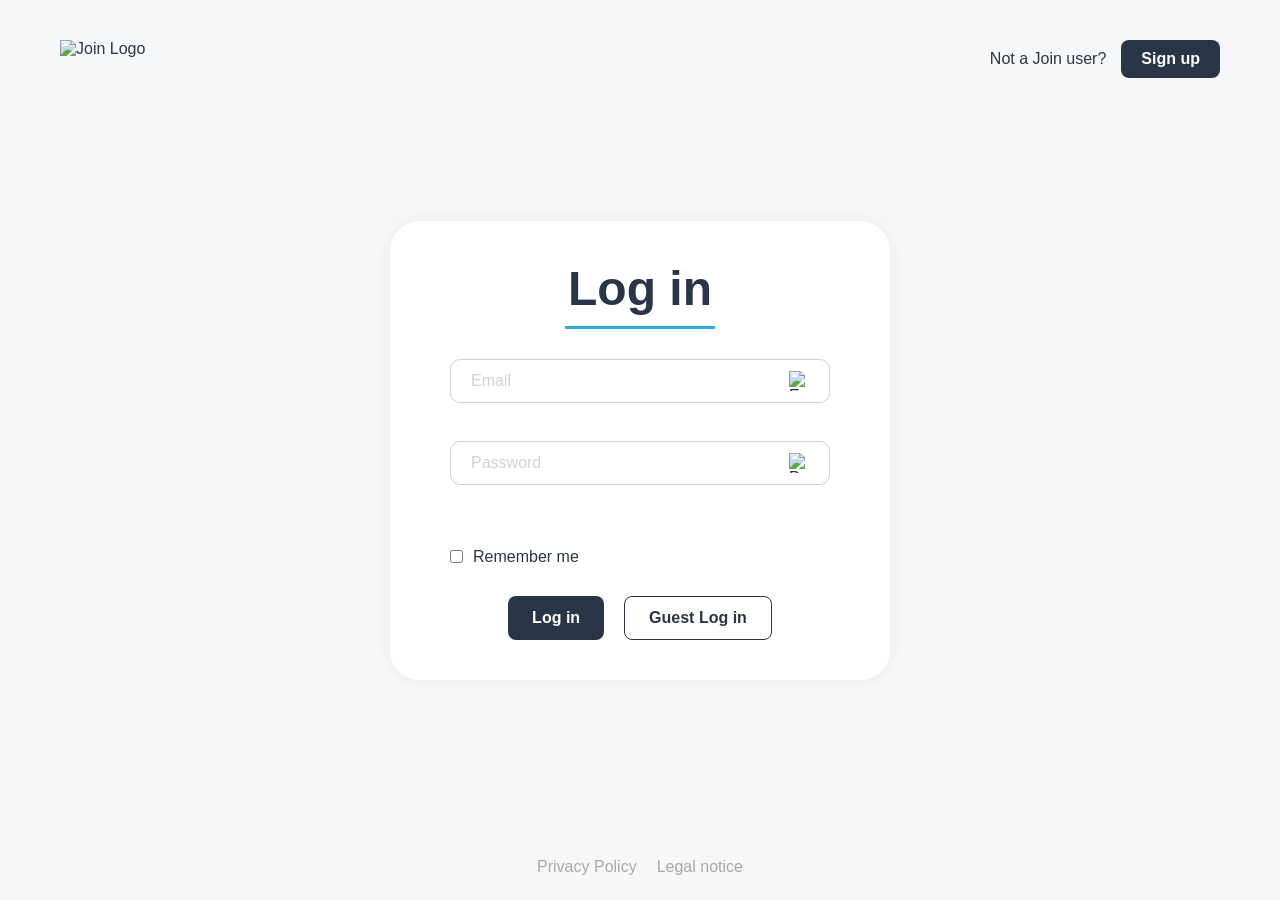
==== add-task.html @ cf7d6f5b "dummy data solo js & all html dummy data added" ====
﻿<!DOCTYPE html>
<html lang="en">
<head>
    <meta charset="UTF-8">
    <meta name="viewport" content="width=device-width, initial-scale=1.0, viewport-fit=cover">
    <meta name="author" content="Milos Dimitrijevic">
    <meta name="robots" content="index, follow, max-image-preview:large, max-snippet:-1, max-video-preview:-1">
    <meta name="referrer" content="strict-origin-when-cross-origin">
    <meta name="application-name" content="Join">
    <meta name="apple-mobile-web-app-capable" content="yes">
    <meta name="apple-mobile-web-app-status-bar-style" content="default">
    <meta name="apple-mobile-web-app-title" content="Join">
    <meta name="mobile-web-app-capable" content="yes">
    <meta name="format-detection" content="telephone=no">
    <meta name="theme-color" content="#2A3647">
    <meta name="msapplication-TileColor" content="#2A3647">
    <title>Join | Add Task</title>
    <meta name="description" content="Create detailed tasks with assignees, priorities, categories, and due dates in Join.">
    <link rel="canonical" href="https://join.dimit.cc/add-task.html">

    <meta property="og:type" content="website">
    <meta property="og:locale" content="en_US">
    <meta property="og:site_name" content="Join">
    <meta property="og:title" content="Join | Add Task">
    <meta property="og:description" content="Add and structure new tasks quickly to keep your team workflow clear.">
    <meta property="og:url" content="https://join.dimit.cc/add-task.html">
    <meta property="og:image" content="https://join.dimit.cc/assets/img/social_preview.png">

    <meta name="twitter:card" content="summary_large_image">
    <meta name="twitter:title" content="Join | Add Task">
    <meta name="twitter:description" content="Add and structure new tasks quickly to keep your team workflow clear.">
    <meta name="twitter:image" content="https://join.dimit.cc/assets/img/social_preview.png">

    <link rel="icon" type="image/png" href="assets/img/favicon/favicon-96x96.png" sizes="96x96">
    <link rel="icon" type="image/svg+xml" href="assets/img/favicon/favicon.svg">
    <link rel="shortcut icon" href="assets/img/favicon/favicon.ico">
    <link rel="apple-touch-icon" sizes="180x180" href="assets/img/favicon/apple-touch-icon.png">
    <link rel="manifest" href="assets/img/favicon/site.webmanifest">
    <link rel="stylesheet" href="css/style.css">
    <link rel="stylesheet" href="css/summary.css">
    <link rel="stylesheet" href="css/add-task.css">
</head>
<body onload="init(); initAddTask()">
    
    <div class="wrapper">
        <!-- Sidebar -->
        <nav class="sidebar" w3-include-html="assets/templates/sidebar.html"></nav>

        <!-- Main Content Area -->
        <div class="main-area">
            <header class="header" w3-include-html="assets/templates/header.html"></header>

            <main class="content">
                <h1>Add Task</h1>
                
                <form id="addTaskForm" onsubmit="handleTaskFormSubmit(); return false;" novalidate>
                    <div class="form-layout">
                        <!-- Left Column -->
                        <div class="form-column">
                            <div class="input-group">
                                <label for="title">Title<span class="required">*</span></label>
                                <input type="text" id="title" placeholder="Enter a title" required>
                            </div>

                            <div class="input-group">
                                <label for="description">Description</label>
                                <textarea id="description" placeholder="Enter a Description"></textarea>
                            </div>

                            <div class="input-group">
                                <label for="dueDate">Due date<span class="required">*</span></label>
                                <input type="date" id="dueDate" required>
                            </div>
                        </div>

                        <div class="divider-vertical"></div>

                        <!-- Right Column -->
                        <div class="form-column">
                            <div class="input-group">
                                <label>Prio</label>
                                <div class="prio-buttons">
                                    <button type="button" class="prio-btn urgent" id="prioUrgent" onclick="setPrio('urgent')">Urgent <img src="assets/img/urgent_icon.png" alt=""></button>
                                    <button type="button" class="prio-btn medium active" id="prioMedium" onclick="setPrio('medium')">Medium <img src="assets/img/medium_icon.png" alt=""></button>
                                    <button type="button" class="prio-btn low" id="prioLow" onclick="setPrio('low')">Low <img src="assets/img/low_icon.png" alt=""></button>
                                </div>
                            </div>

                            <div class="input-group">
                                <label>Assigned to</label>
                                <div id="dropdownAssigned" class="dropdown-container" onclick="toggleContactsDropdown(event)">
                                    <div class="dropdown-select">
                                        <span id="dropdownSelectText">Select contacts to assign</span>
                                        <img src="assets/img/arrow_left_icon.png" alt="â–¼" class="dropdown-arrow">
                                    </div>
                                    <div id="dropdownOptions" class="dropdown-options d-none" onclick="event.stopPropagation()"></div>
                                </div>
                                <div id="selectedContactsContainer" class="selected-contacts-badges"></div>
                            </div>

                            <div class="input-group">
                                <label for="category">Category<span class="required">*</span></label>
                                <div class="select-wrapper">
                                    <select id="category" required>
                                        <option value="" disabled selected>Select task category</option>
                                        <option value="Technical Task">Technical Task</option>
                                        <option value="User Story">User Story</option>
                                    </select>
                                    <img src="assets/img/arrow_left_icon.png" alt="â–¼" class="select-arrow">
                                </div>
                            </div>

                            <div class="input-group">
                                <label for="subtask">Subtasks</label>
                                <div class="subtask-input-wrapper">
                                    <input type="text" id="subtask" placeholder="Add new subtask">
                                    <div class="subtask-icons" onmousedown="event.preventDefault()">
                                        <img src="assets/img/cancel_icon.svg" alt="Clear" class="subtask-icon-cancel" onclick="clearSubtaskInput()">
                                        <div class="subtask-separator"></div>
                                        <div class="subtask-icon-check-btn" onclick="addSubtask()">
                                            <img src="assets/img/check_dark_icon.svg" alt="Add" class="subtask-icon-check">
                                        </div>
                                    </div>
                                </div>
                                <ul id="subtaskList" class="subtask-list"></ul>
                            </div>
                        </div>
                    </div>

                    <div class="form-footer">
                        <span class="required-info"><span class="required">*</span>This field is required</span>
                        <div class="form-actions">
                            <button type="button" class="btn-clear" onclick="clearTask()">Clear <img src="assets/img/cancel_icon.svg" alt=""></button>
                            <button type="submit" class="btn-primary btn-create">Create Task <img src="assets/img/check_icon.png" alt=""></button>
                        </div>
                    </div>
                </form>
            </main>
        </div>
    </div>

    <div id="taskAddedMsg" class="task-added-msg d-none">
        Task added to board <img src="assets/img/board-icon.svg" alt="">
    </div>

    <script src="js/dummy-data.js"></script>
    <script src="js/script.js"></script>
    <script src="js/templates.js"></script>
    <script src="js/add-task.js"></script>
</body>
</html>
---- css/style.css ----
@font-face {
    font-family: 'Inter';
    src: url('../assets/fonts/Inter-VariableFont_opsz,wght.ttf') format('truetype');
    font-weight: 100 900;
    font-style: normal;
    font-display: swap;
}

/* --- GLOBALE VARIABLEN --- */
:root {
    --primary-color: #2A3647;
    --secondary-color: #29ABE2;
    --bg-color: #F6F7F8;
    --white: #FFFFFF;
}

/* --- RESET & BASIC SETUP --- */
* {
    box-sizing: border-box;
    margin: 0;
    padding: 0;
    font-family: 'Inter', sans-serif;
}

html {
    height: 100%;
    width: 100%;
}

body {
    background-color: var(--bg-color);
    color: var(--primary-color);
    height: 100%;
    width: 100%;
}

input,
button {
    border: unset;
    outline: none;
}

/* Buttons */
button,
a {
    cursor: pointer;
    text-decoration: none;
}

/* --- GLOBALE BUTTON-KLASSEN --- */
.btn-primary {
    background-color: var(--primary-color);
    color: var(--white);
    padding: 12px 24px;
    border-radius: 8px;
    font-size: 16px;
    font-weight: bold;
    transition: all 100ms ease-in-out;
}

.btn-primary:hover {
    background-color: var(--secondary-color);
}

.btn-primary:disabled {
    background-color: #959595;
    cursor: not-allowed;
}

/* --- UTILITIES --- */
.d-none {
    display: none !important;
}

/* --- HEADER PROFILE --- */
.profile-icon {
    cursor: pointer;
    transition: all 100ms ease-in-out;
}

.profile-icon:hover {
    color: var(--secondary-color);
    box-shadow: 0 4px 8px rgba(0, 0, 0, 0.1);
    transform: scale(1.05);
}

.profile-initials {
    width: 50px;
    height: 50px;
    border-radius: 50%;
    background-color: var(--secondary-color);
    color: var(--white);
    display: flex;
    justify-content: center;
    align-items: center;
    font-weight: bold;
    font-size: 18px;
    border: 3px solid var(--primary-color);
    cursor: pointer;
}

.profile-initials:hover {
    background-color: var(--primary-color);
    border-color: var(--secondary-color);
}

#profileDropdown {
    z-index: 1000;
}

/* --- MOBILE LOGO (Global) --- */
.mobile-logo {
    position: absolute;
    top: 20px;
    left: 24px;
    height: 48px;
    width: auto;
    z-index: 5;
    display: none; 
}

@media (max-width: 1000px) {
    .mobile-logo {
        display: block; 
    }
}

/* --- SCROLL LOCK --- */
.no-scroll {
    overflow: hidden;
}

/* --- GLOBAL CONTENT LIMIT --- */
.content {
    max-width: 1440px;
    width: 100%;
}

/* --- DRAG & DROP HIGHLIGHTING --- */
.drag-area-highlight {
    background-color: rgba(0, 0, 0, 0.05);
    border-radius: 24px;
}

.dragging-active .task-card {
    pointer-events: none; 
}

/* --- HIDE MOBILE MOVE MENU ON DESKTOP --- */
@media (hover: hover) {
    .move-menu-wrapper {
        display: none !important;
    }
}

/* --- HIDE GLOBAL SCROLLBAR --- */
html::-webkit-scrollbar,
body::-webkit-scrollbar,
.wrapper::-webkit-scrollbar,
.main-area::-webkit-scrollbar,
.content::-webkit-scrollbar,
.legal-wrapper::-webkit-scrollbar {
    display: none;
}

html,
body,
.wrapper,
.main-area,
.content,
.legal-wrapper {
    -ms-overflow-style: none;  
    scrollbar-width: none;  
}
---- css/summary.css ----
/* --- LAYOUT CONTAINER --- */
.wrapper {
    display: flex;
    height: 100vh;
    width: 100%;
    overflow: hidden;
}

/* --- SIDEBAR --- */
.sidebar {
    width: 230px;
    background-color: var(--primary-color);
    display: flex;
    flex-direction: column;
    padding: 50px 0;
    flex-shrink: 0;
}

.sidebar-top {
    display: flex;
    justify-content: center;
    margin-bottom: 40px;
}

.sidebar-logo {
    width: 100px;
}

.sidebar-menu {
    display: flex;
    flex-direction: column;
    align-items: center;
    gap: 15px;
    justify-content: flex-start;
    flex: 1;
    padding-top: 50px;
}

.menu-link {
    color: #CDCDCD;
    text-decoration: none;
    font-size: 16px;
    padding: 10px 30px;
    width: 100%;
    display: flex;
    align-items: center;
    gap: 10px;
    transition: all 100ms ease-in-out;
    cursor: pointer;

}

.menu-link img {
    width: 22px;
    height: 22px;
    object-fit: contain;
}

.menu-link:hover,
.menu-link.active {
    color: var(--white);
    background-color: #2A3D59;
    font-weight: bold;
}

.sidebar-bottom {
    display: flex;
    flex-direction: column;
    align-items: center;
    gap: 10px;
}

.legal-link {
    color: #A8A8A8;
    font-size: 14px;
    text-decoration: none;
}

.legal-link:hover {
    color: var(--secondary-color);
}

/* --- HEADER --- */
.header {
    height: 90px;
    background-color: var(--white);
    display: flex;
    justify-content: space-between;
    align-items: center;
    padding: 0 40px;
    box-shadow: 0px 4px 4px rgba(0, 0, 0, 0.1);
    position: relative;
    z-index: 3;
}

.header-title {
    font-size: 20px;
}

.header-right {
    display: flex;
    align-items: center;
    gap: 20px;
    position: relative;
}

.help-icon {
    width: 25px;
    height: 25px;
    border: 2px solid var(--primary-color);
    border-radius: 50%;
    display: flex;
    justify-content: center;
    align-items: center;
    font-weight: bold;
    color: var(--primary-color);
    font-size: 16px;
    text-decoration: none;
    transition: all 100ms ease-in-out;
}

.help-icon:hover {
    color: var(--secondary-color);
    border-color: var(--secondary-color);
}

.profile-icon {
    width: 50px;
    height: 50px;
    border-radius: 50%;
    border: 2px solid var(--primary-color);

    display: flex;
    justify-content: center;
    align-items: center;
    font-weight: bold;
    font-size: 20px;
    cursor: pointer;
}

/* --- PROFILE DROPDOWN --- */
.profile-dropdown {
    position: absolute;
    top: 60px;
    right: 0;
    background-color: var(--primary-color);
    border-radius: 20px 0 20px 20px;
    padding: 16px;
    display: flex;
    flex-direction: column;
    gap: 16px;
    z-index: 999;
    box-shadow: 0px 0px 4px rgba(0,0,0,0.1);
}

.profile-dropdown a {
    color: #CDCDCD;
    text-decoration: none;
    font-size: 16px;
    white-space: nowrap;
}

.profile-dropdown a:hover {
    color: var(--secondary-color);
}

/* --- MAIN AREA & CONTENT --- */
.main-area {
    flex: 1;
    display: flex;
    flex-direction: column;
    background-color: var(--bg-color);
}

.content {
    flex: 1;
    padding: 50px;
    overflow-y: auto;
}

.content h1 {
    font-size: 60px;
    font-weight: 700;
}

.dashboard-header {
    display: flex;
    align-items: center;
    gap: 25px;
    margin-bottom: 50px;
}

.dashboard-header h1 {
    font-size: 64px;
    font-weight: 700;
}

.header-divider {
    width: 3px;
    height: 60px;
    background-color: var(--secondary-color);
}

.header-subtitle {
    font-size: 20px;
    font-weight: 400;
}

.dashboard-content {
    display: flex;
    align-items: center;
    gap: 60px;
}

/* --- METRICS CARDS --- */
.metrics-container {
    display: flex;
    flex-direction: column;
    gap: 25px;
    flex: 1;
}

.metrics-row {
    display: flex;
    gap: 25px;
}

.metric-card {
    background-color: var(--white);
    border-radius: 30px;
    box-shadow: 0px 0px 4px 0px rgba(0, 0, 0, 0.04);
    display: flex;
    align-items: center;
    justify-content: center;
    cursor: pointer;
    transition: all 125ms ease-in-out;
}

.card-number-box {
    display: flex;
    flex-direction: column;
    align-items: center;
}

.card-number {
    font-size: 64px;
    font-weight: 600;
    line-height: 1;
}

.card-label {
    font-size: 20px;
    color: var(--primary-color);
    text-align: center;
}

.square-card {
    flex: 1;
    height: 150px;
    gap: 20px;
}

.small-card {
    flex: 1;
    height: 150px;
    flex-direction: column;
    justify-content: center;
    gap: 10px;
}

.wide-card {
    width: 100%;
    height: 150px;
    justify-content: flex-start;
    padding: 0 40px;
    gap: 40px;
}

/* --- URGENT CARD DETAILS --- */
.urgent-left {
    display: flex;
    align-items: center;
    gap: 20px;
}

.urgent-divider {
    width: 2px;
    height: 100px;
    background-color: #D1D1D1;
}

.urgent-right {
    display: flex;
    flex-direction: column;
    gap: 10px;
}

.urgent-date {
    font-size: 21px;
    font-weight: 700;
}

.urgent-deadline-label {
    font-size: 16px;
}

/* --- CARD ICONS  --- */
.card-icon {
    width: 70px;
    height: 70px;
    border-radius: 50%;
    display: flex;
    align-items: center;
    justify-content: center;
    background-color: var(--primary-color);
    transition: background-color 125ms ease-in-out;
    position: relative;
}

.card-icon img {
    width: 64px;
    height: auto;
    object-fit: contain;
    position: absolute;
    transition: opacity 125ms ease-in-out;
}

.urgent-icon {
    background-color: #FF3D00;
}

/* --- GREETING --- */
.greeting-container {
    flex: 1;
    display: flex;
    flex-direction: column;
    justify-content: center;
    padding-left: 40px;
}

.greeting-text {
    font-size: 47px;
    font-weight: 500;
}

.greeting-name {
    font-size: 64px;
    font-weight: 700;
    color: var(--secondary-color);
}

/* --- HOVER EFFECTS --- */
.metric-card:hover {
    background-color: var(--primary-color);
    transform: translateY(-5px);
    box-shadow: 0px 4px 8px 0px rgba(0, 0, 0, 0.08);
}

.metric-card:hover .card-label,
.metric-card:hover .card-number,
.metric-card:hover .urgent-date,
.metric-card:hover .urgent-deadline-label {
    color: var(--white);
}

.metric-card:hover .urgent-divider {
    background-color: var(--white);
}

.metric-card:hover .edit-icon,
.metric-card:hover .check-icon {
    background-color: var(--white);
}

/* --- ICON SWAP ON HOVER --- */
.icon-hover {
    opacity: 0;
}

.metric-card:hover .icon-default {
    opacity: 0;
}

.metric-card:hover .icon-hover {
    opacity: 1;
}

/* --- MOBILE ELEMENTS (Hidden on Desktop) --- */
.mobile-greeting-overlay {
    position: fixed;
    top: 0;
    left: 0;
    width: 100%;
    height: 100%;
    background-color: var(--bg-color);
    z-index: 2000;
    display: flex;
    justify-content: center;
    align-items: center;
    animation: fadeOutUp 1s ease-in-out 2s forwards; 
}

.mobile-greeting-overlay .greeting-content {
    font-size: 36px;
    font-weight: 700;
    color: var(--primary-color);
    text-align: center;
}

@keyframes fadeOutUp {
    0% { opacity: 1; transform: translateY(0); }
    100% { opacity: 0; transform: translateY(-100%); visibility: hidden; }
}

/* --- RESPONSIVE (Laptop / Small Desktop 1000px - 1400px) --- */
@media (max-width: 1400px) {
    .dashboard-header h1 {
        font-size: 48px; 
    }

    .greeting-name {
        font-size: 48px; 
    }

    .greeting-text {
        font-size: 36px;
    }

    .card-number {
        font-size: 48px;
    }

    .metric-card {
        padding: 10px; 
    }

    .dashboard-content {
        gap: 30px; 
    }
}

/* --- RESPONSIVE DESIGN (Mobile < 1000px) --- */
@media (max-width: 1000px) {
    .wrapper {
        flex-direction: column;
        height: auto; 
        overflow-y: auto; 
    }

    /* Sidebar moves to bottom */
    .sidebar {
        width: 100%;
        height: 80px;
        padding: 0;
        flex-direction: row;
        justify-content: center;
        position: fixed;
        bottom: 0;
        left: 0;
        z-index: 100;
    }

    .sidebar-top, .sidebar-bottom {
        display: none; 
    }

    .sidebar-menu {
        flex-direction: row;
        padding-top: 0;
        width: 100%;
        justify-content: space-around;
        align-items: center;
    }

    .menu-link {
        flex-direction: column;
        padding: 10px;
        gap: 5px;
        font-size: 12px;
        width: auto;
        border-radius: 16px;
    }

    /* Main Area adjustments */
    .main-area {
        margin-bottom: 80px; 
        width: 100%;
    }

    .header {
        padding: 0 20px;
        justify-content: flex-end; 
    }

    .help-icon {
        display: none;
    }

    .header-title {
        display: none; 
    }

    /* Content Layout */
    .content {
        padding: 30px 20px;
    }

    .dashboard-header {
        flex-direction: column;
        align-items: flex-start;
        gap: 10px;
        margin-bottom: 30px;
    }

    /* Horizontal Blue Line under Subtitle */
    .header-divider {
        display: block;
        width: 90px;
        height: 3px;
        background-color: var(--secondary-color);
        order: 3; 
        margin-top: 5px;
    }

    .dashboard-content {
        flex-direction: column;
        gap: 30px;
    }

    .metrics-container {
        width: 100%;
    }

    .greeting-container {
        display: none; 
    }

    /* Metrics Grid */
    .metrics-row.row-3-cols {
        flex-direction: row; 
        gap: 10px;
    }

    .small-card {
        height: 124px; 
        padding: 10px;
    }

    .card-icon {
        width: 64px;
        height: 64px;
    }

    .card-label {
        font-size: 16px;
    }

    .card-number {
        font-size: 54px;
    }
}
---- css/add-task.css ----
/* --- FORM LAYOUT --- */
.form-layout {
    display: flex;
    gap: 50px;
    margin-top: 30px;
    max-width: 1000px; 
}

.form-column {
    flex: 1;
    display: flex;
    flex-direction: column;
    gap: 20px;
}

.divider-vertical {
    width: 1px;
    background-color: #D1D1D1;
    height: 420px;
}

/* --- INPUT GROUPS --- */
.input-group {
    display: flex;
    flex-direction: column;
    gap: 8px;
    position: relative;
}

label {
    font-size: 20px;
    color: var(--primary-color);
}

.required {
    color: #FF8190;
}

input,
textarea,
select,
.dropdown-placeholder {
    padding: 12px 21px;
    border-radius: 10px;
    border: 1px solid #D1D1D1;
    background-color: var(--white);
    font-size: 20px;
    width: 100%;
    font-family: 'Inter', sans-serif;
    max-width: 100%; 
}

input[type="date"] {
    appearance: none;
    -webkit-appearance: none;
}

.error-border {
    border-color: #FF8190 !important;
    box-shadow: 0 0 4px 0 #FF8190;
}

.input-error-msg {
    color: #FF8190;
    font-size: 14px;
    margin-top: 4px;
    position: absolute;
    bottom: -22px;
}

/* --- CUSTOM SELECT ARROW --- */
select {
    appearance: none;
    -webkit-appearance: none;
    -moz-appearance: none;
    cursor: pointer;
}

.select-wrapper {
    position: relative;
    width: 100%;
    margin-bottom: 0; 
}

.select-arrow {
    position: absolute;
    right: 21px;
    top: 50%;
    transform: translateY(-50%) rotate(-90deg);
    width: 16px;
    height: 16px;
    pointer-events: none;
}

input:focus,
textarea:focus,
select:focus {
    border-color: var(--secondary-color);
}

textarea {
    resize: none;
    height: 120px;
}

/* --- PRIO BUTTONS --- */
.prio-buttons {
    display: flex;
    gap: 10px;
}

.prio-btn {
    flex: 1;
    display: flex;
    justify-content: center;
    align-items: center;
    gap: 10px;
    padding: 16px 10px;
    background-color: var(--white);
    border: 1px solid #D1D1D1;
    border-radius: 10px;
    font-size: 20px;
    cursor: pointer;
    transition: all 100ms ease-in-out;
}

.prio-btn:hover {
    box-shadow: 0px 5px 4px 0px rgba(0, 0, 0, 0.05);
}

.prio-btn.urgent.active {
    background-color: #FF3D00;
    color: white;
    border-color: #FF3D00;
}

.prio-btn.medium.active {
    background-color: #FFA800;
    color: white;
    border-color: #FFA800;
}

.prio-btn.low.active {
    background-color: #7AE229;
    color: white;
    border-color: #7AE229;
}


.prio-btn.active img {
    filter: brightness(0) invert(1);
}

/* --- SUBTASKS --- */
.subtask-input-wrapper {
    position: relative;
    display: flex;
    align-items: center;
}

.subtask-icons {
    position: absolute;
    right: 15px;
    display: none;
    align-items: center;
    gap: 5px;
}

.subtask-icon-cancel {
    cursor: pointer;
    width: 24px;
    height: 24px;
    padding: 4px;
    transition: all 100ms ease-in-out;
}

.subtask-icon-check-btn {
    cursor: pointer;
    width: 24px;
    height: 24px;
    padding: 4px;
    transition: all 100ms ease-in-out;
    display: flex;
    align-items: center;
    justify-content: center;
}

.subtask-icon-cancel:hover,
.subtask-icon-check-btn:hover {
    background-color: #EEE;
    border-radius: 50%;
}

.subtask-icon-check {
    width: 100%;
    height: 100%;
    object-fit: contain;
    filter: brightness(0) saturate(100%) invert(18%) sepia(12%) saturate(2374%) hue-rotate(178deg) brightness(94%) contrast(93%);
}

.subtask-separator {
    width: 1px;
    height: 20px;
    background-color: #D1D1D1;
    margin: 0 5px;
}

/* --- FOCUS STATE LOGIC --- */
.subtask-input-wrapper:focus-within .subtask-icons {
    display: flex;
}

/* --- SUBTASK LIST --- */
.subtask-list {
    list-style: none;
    margin-top: 10px;
    padding-left: 10px;
    max-height: 120px; 
    overflow-y: auto;
}

.subtask-item {
    display: flex;
    justify-content: space-between;
    align-items: center;
    padding: 6px 10px;
    font-size: 16px;
    border-radius: 8px;
}

.subtask-item:not(.editing):hover {
    background-color: #EEE;
    cursor: pointer;
}

.subtask-item:not(.editing):hover .subtask-actions {
    display: flex;
}

.subtask-actions {
    display: none;
    align-items: center;
    gap: 4px;
}

.subtask-action-icon {
    width: 20px;
    height: 20px;
    padding: 3px;
    cursor: pointer;
    border-radius: 4px;
    transition: background-color 100ms ease-in-out;
}

.subtask-action-icon:hover {
    background-color: #dcdcdc;
}

.subtask-separator-list {
    width: 1px;
    height: 20px;
    background-color: #D1D1D1;
}


.subtask-item.editing {
    background-color: white;
    border-bottom: 1px solid #29ABE2;
    border-radius: 0;
    padding: 4px 10px;
}

.subtask-edit-input-wrapper {
    display: flex;
    align-items: center;
    width: 100%;
}

.subtask-edit-input-wrapper input {
    flex: 1;
    border: none;
    background: transparent;
    font-size: 16px;
    padding: 0;
    border-radius: 2px;
}

.subtask-edit-input-wrapper input:focus {
    outline: none;
    border: none;
}

.subtask-edit-actions {
    display: flex;
    align-items: center;
    gap: 4px;
}

/* --- FOOTER & BUTTONS --- */
.form-footer {
    display: flex;
    justify-content: space-between;
    align-items: flex-end;
    max-width: 1000px; 
    margin-top: 100px;
    margin-bottom: 80px;
}

.required-info {
    font-size: 16px;
    color: #000;
    white-space: nowrap;
}

.form-actions {
    display: flex;
    flex-direction: row;
    justify-content: flex-end;
    gap: 20px;
}

.btn-clear {
    background-color: var(--white);
    border: 1px solid var(--primary-color);
    color: var(--primary-color);
    padding: 16px;
    border-radius: 10px;
    font-size: 20px;
    display: flex;
    align-items: center;
    gap: 10px;
    transition: all 100ms ease-in-out;
}

.btn-clear:hover {
    border-color: var(--secondary-color);
    color: var(--secondary-color);
    box-shadow: 0px 4px 4px 0px rgba(0, 0, 0, 0.1);
}

.btn-create {
    display: flex;
    align-items: center;
    gap: 10px;
    font-size: 20px;
    padding: 16px;
}

/* --- TASK ADDED CONFIRMATION --- */
.task-added-msg {
    position: fixed;
    bottom: 50%;
    left: 50%;
    transform: translate(-50%, 50%);
    background-color: var(--primary-color);
    color: white;
    padding: 20px 40px;
    border-radius: 20px;
    font-size: 20px;
    display: flex;
    align-items: center;
    gap: 15px;
    z-index: 1000;
    animation: slideInAndOut 1.5s ease-in-out forwards;
}

.task-added-msg img {
    width: 24px;
    height: 24px;
    filter: brightness(0) invert(1);
}

@keyframes slideInAndOut {

    0%,
    100% {
        opacity: 0;
        transform: translate(-50%, 100px);
    }

    10%,
    90% {
        opacity: 1;
        transform: translate(-50%, 0);
    }
}

/* --- RESPONSIVE (Laptop 1000px - 1400px) --- */
@media (max-width: 1400px) {
    .form-layout {
        gap: 20px; 
    }

    .content {
        padding: 30px; 
    }
}

/* --- RESPONSIVE --- */
@media (max-width: 1000px) {
    .form-layout {
        flex-direction: column;
        gap: 20px;
        padding-bottom: 0;
    }

    .form-column {
        width: 100%;
    }

    .divider-vertical {
        display: none;
    }

    .form-footer {
        position: static; 
        display: flex;
        flex-direction: column;
        justify-content: center;
        align-items: center;
        margin-top: 20px;
        margin-bottom: 12px; 
        background-color: transparent;
        box-shadow: none;
        padding-bottom: 64px; 
    }

    .form-actions {
        position: fixed; 
        bottom: 80px;
        left: 0;
        background-color: var(--bg-color);
        padding: 16px;
        box-shadow: 0px -2px 10px rgba(0, 0, 0, 0.1);
        z-index: 90;
        width: 100%;
        justify-content: space-between;
        gap: 16px;
    }

    .required-info {
        display: block; 
        margin-bottom: 15px; 
        font-size: 14px;
        text-align: center; 
        width: 100%;
    }

    .btn-clear,
    .btn-create {
        flex: 1;
        justify-content: center;
        font-size: 16px;
        padding: 8px;
    }

    .prio-btn {
        padding: 12px 6px;
        font-size: 16px;
    }

    input, textarea, select, .dropdown-placeholder {
        font-size: 16px; 
    }
}

/* --- RESET FÜR MODAL (Board) --- */
.task-detail-modal .form-footer {
    position: static;
    padding: 0;
    margin-top: 40px;
    box-shadow: none;
    background-color: transparent;
    width: auto;
}

.task-detail-modal .form-actions {
    position: static;
    padding: 0;
    box-shadow: none;
    width: 100%;
    background-color: transparent;
}

.task-detail-modal .form-layout {
    padding-bottom: 0;
}

/* --- CONTACTS DROPDOWN --- */
.dropdown-container {
    position: relative;
    cursor: pointer;
}

.dropdown-select {
    padding: 12px 21px;
    border-radius: 10px;
    border: 1px solid #D1D1D1;
    background-color: var(--white);
    display: flex;
    justify-content: space-between;
    align-items: center;
}

.dropdown-arrow {
    transform: rotate(-90deg);
    width: 16px;
    height: 16px;
    object-fit: contain;
}

.dropdown-options {
    position: absolute;
    top: 100%;
    left: 0;
    width: 100%;
    background-color: white;
    border: 1px solid #D1D1D1;
    border-radius: 10px;
    max-height: 200px;
    overflow-y: auto;
    z-index: 10;
    margin-top: 5px;
    box-shadow: 0px 0px 10px rgba(0, 0, 0, 0.1);
}

.dropdown-option {
    padding: 10px 20px;
    display: flex;
    align-items: center;
    gap: 15px;
    transition: background-color 100ms;
    color: black;
}

.dropdown-option:hover {
    background-color: #EEE;
}

.dropdown-option span {
    flex: 1;
    white-space: nowrap;
    overflow: hidden;
    text-overflow: ellipsis;
}

.dropdown-option input {
    margin-left: auto;
    width: auto;
}

.dropdown-option.selected {
    background-color: #2A3647;
    color: white;
}

.contact-badge,
.contact-badge-small {
    width: 30px;
    height: 30px;
    border-radius: 50%;
    display: flex;
    justify-content: center;
    align-items: center;
    color: white;
    font-size: 12px;
    border: 1px solid white;
    flex-shrink: 0;
}

.selected-contacts-badges {
    display: flex;
    gap: 5px;
    margin-top: 5px;
    flex-wrap: wrap;
    min-height: 0;
}

/* --- MOBILE OPTIMIZATION (Small Screens) --- */
@media (max-width: 380px) {
    .prio-buttons {
        gap: 5px;
    }

    .prio-btn {
        padding: 10px 4px;
        font-size: 13px;
        gap: 5px;
    }

    .prio-btn img {
        width: 14px;
        height: auto;
    }
}
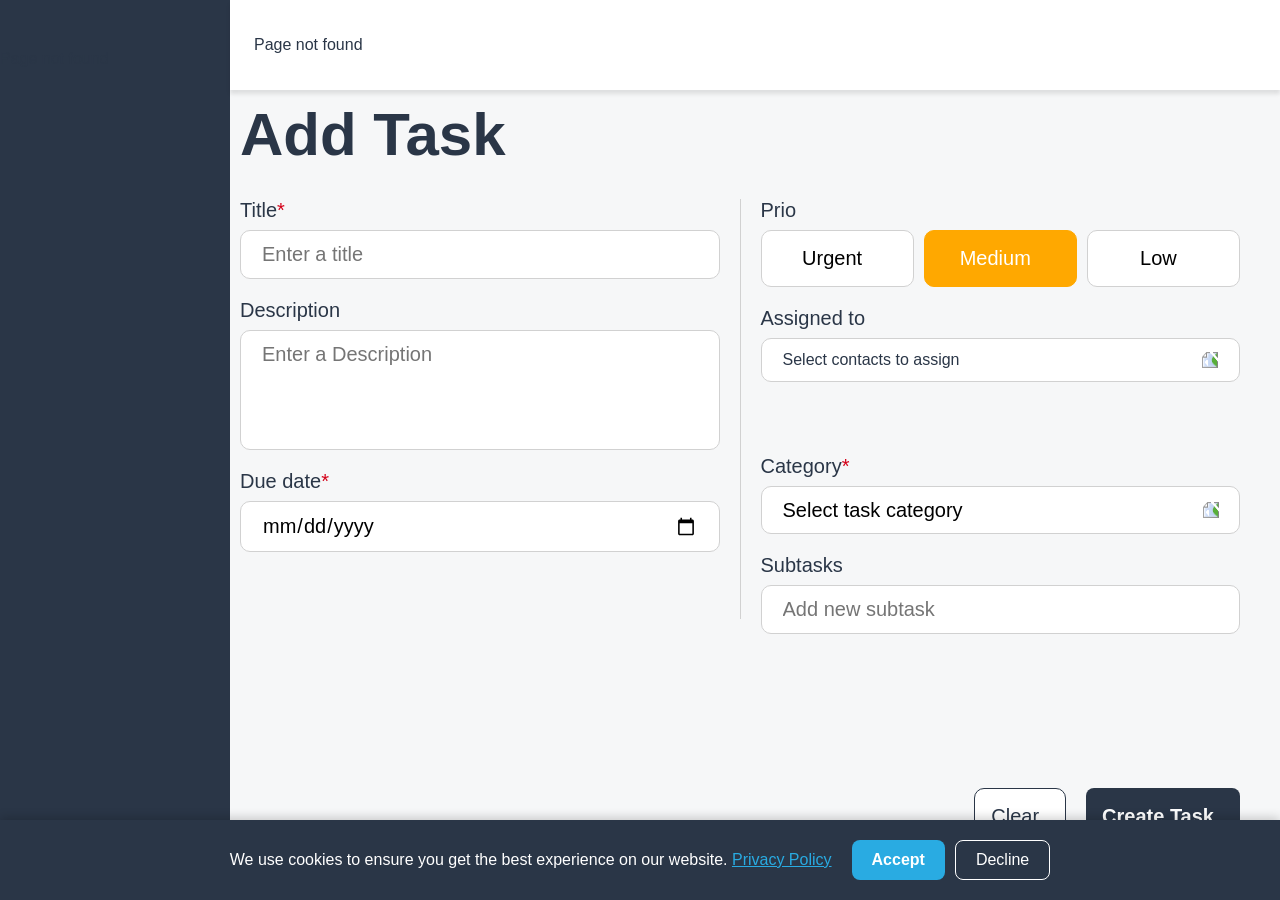
==== commit 486ad2fe: "add global loading spinner to enhance user experience during page initialization" ====
--- a/add-task.html
+++ b/add-task.html
@@ -1,4 +1,4 @@
-﻿<!DOCTYPE html>
+<!DOCTYPE html>
 <html lang="en">
 <head>
     <meta charset="UTF-8">
@@ -41,6 +41,11 @@
     <link rel="stylesheet" href="css/add-task.css">
 </head>
 <body onload="init(); initAddTask()">
+    
+    <div id="loader-overlay" class="loader-overlay d-none">
+        <div class="loader"></div>
+    </div>
+
     
     <div class="wrapper">
         <!-- Sidebar -->
@@ -143,6 +148,12 @@
         Task added to board <img src="assets/img/board-icon.svg" alt="">
     </div>
 
+    <!-- Firebase SDK -->
+    <script src="https://www.gstatic.com/firebasejs/9.22.2/firebase-app-compat.js"></script>
+    <script src="https://www.gstatic.com/firebasejs/9.22.2/firebase-auth-compat.js"></script>
+    <script src="https://www.gstatic.com/firebasejs/9.22.2/firebase-firestore-compat.js"></script>
+    <script src="js/firebase-init.js"></script>
+
     <script src="js/dummy-data.js"></script>
     <script src="js/script.js"></script>
     <script src="js/templates.js"></script>
--- a/css/style.css
+++ b/css/style.css
@@ -72,8 +72,73 @@
     display: none !important;
 }
 
+/* --- HEADER (Global) --- */
+.header {
+    height: 90px;
+    background-color: var(--white);
+    display: flex;
+    justify-content: space-between;
+    align-items: center;
+    padding: 0 max(40px, calc(100% - 1440px + 40px)) 0 40px;
+    box-shadow: 0px 4px 4px rgba(0, 0, 0, 0.1);
+    position: relative;
+    z-index: 3;
+    min-width: 0;
+}
+
+@media (min-width: 1001px) and (max-width: 1640px) {
+    .header {
+        padding: 0 24px;
+    }
+}
+
+.header-title {
+    font-size: 20px;
+    min-width: 0;
+    overflow: hidden;
+    text-overflow: ellipsis;
+    white-space: nowrap;
+}
+
+.header-right {
+    display: flex;
+    align-items: center;
+    gap: 20px;
+    position: relative;
+    flex-shrink: 0;
+}
+
+.help-icon {
+    width: 25px;
+    height: 25px;
+    border: 2px solid var(--primary-color);
+    border-radius: 50%;
+    display: flex;
+    justify-content: center;
+    align-items: center;
+    font-weight: bold;
+    color: var(--primary-color);
+    font-size: 16px;
+    text-decoration: none;
+    transition: all 100ms ease-in-out;
+}
+
+.help-icon:hover {
+    color: var(--secondary-color);
+    border-color: var(--secondary-color);
+}
+
 /* --- HEADER PROFILE --- */
 .profile-icon {
+    width: 50px;
+    height: 50px;
+    border-radius: 50%;
+    border: 2px solid var(--primary-color);
+    display: flex;
+    justify-content: center;
+    align-items: center;
+    font-weight: bold;
+    font-size: 20px;
     cursor: pointer;
     transition: all 100ms ease-in-out;
 }
@@ -171,4 +236,33 @@
 .legal-wrapper {
     -ms-overflow-style: none;  
     scrollbar-width: none;  
-}+}
+
+/* --- GLOBAL LOADER --- */
+.loader-overlay {
+    position: fixed;
+    top: 0;
+    left: 0;
+    width: 100%;
+    height: 100%;
+    background-color: rgba(255, 255, 255, 0.8);
+    display: flex;
+    justify-content: center;
+    align-items: center;
+    z-index: 10000;
+}
+
+.loader {
+    width: 60px;
+    height: 60px;
+    border: 5px solid var(--primary-color);
+    border-top-color: var(--secondary-color);
+    border-radius: 50%;
+    animation: spin 1s linear infinite;
+}
+
+@keyframes spin {
+    to {
+        transform: rotate(360deg);
+    }
+}
--- a/css/summary.css
+++ b/css/summary.css
@@ -72,70 +72,12 @@
 
 .legal-link {
     color: #A8A8A8;
-    font-size: 14px;
+    font-size: 16px;
     text-decoration: none;
 }
 
 .legal-link:hover {
     color: var(--secondary-color);
-}
-
-/* --- HEADER --- */
-.header {
-    height: 90px;
-    background-color: var(--white);
-    display: flex;
-    justify-content: space-between;
-    align-items: center;
-    padding: 0 40px;
-    box-shadow: 0px 4px 4px rgba(0, 0, 0, 0.1);
-    position: relative;
-    z-index: 3;
-}
-
-.header-title {
-    font-size: 20px;
-}
-
-.header-right {
-    display: flex;
-    align-items: center;
-    gap: 20px;
-    position: relative;
-}
-
-.help-icon {
-    width: 25px;
-    height: 25px;
-    border: 2px solid var(--primary-color);
-    border-radius: 50%;
-    display: flex;
-    justify-content: center;
-    align-items: center;
-    font-weight: bold;
-    color: var(--primary-color);
-    font-size: 16px;
-    text-decoration: none;
-    transition: all 100ms ease-in-out;
-}
-
-.help-icon:hover {
-    color: var(--secondary-color);
-    border-color: var(--secondary-color);
-}
-
-.profile-icon {
-    width: 50px;
-    height: 50px;
-    border-radius: 50%;
-    border: 2px solid var(--primary-color);
-
-    display: flex;
-    justify-content: center;
-    align-items: center;
-    font-weight: bold;
-    font-size: 20px;
-    cursor: pointer;
 }
 
 /* --- PROFILE DROPDOWN --- */
@@ -170,12 +112,14 @@
     display: flex;
     flex-direction: column;
     background-color: var(--bg-color);
+    min-width: 0;
 }
 
 .content {
     flex: 1;
     padding: 50px;
     overflow-y: auto;
+    min-width: 0;
 }
 
 .content h1 {
@@ -217,7 +161,7 @@
     display: flex;
     flex-direction: column;
     gap: 25px;
-    flex: 1;
+    flex: 2;
 }
 
 .metrics-row {
@@ -439,12 +383,26 @@
     }
 }
 
+/* --- RESPONSIVE (Tablet Portrait 1000px - 1150px) --- */
+@media (max-width: 1150px) {
+    .dashboard-content {
+        flex-direction: column;
+        align-items: stretch;
+    }
+
+    .greeting-container {
+        padding-left: 0;
+        text-align: center;
+        margin-bottom: 30px;
+    }
+}
+
 /* --- RESPONSIVE DESIGN (Mobile < 1000px) --- */
 @media (max-width: 1000px) {
     .wrapper {
         flex-direction: column;
         height: auto; 
-        overflow-y: auto; 
+        overflow: visible; 
     }
 
     /* Sidebar moves to bottom */
@@ -474,17 +432,19 @@
 
     .menu-link {
         flex-direction: column;
-        padding: 10px;
+        padding: 8px 5px;
         gap: 5px;
-        font-size: 12px;
+        font-size: 14px;
         width: auto;
         border-radius: 16px;
     }
 
     /* Main Area adjustments */
     .main-area {
-        margin-bottom: 80px; 
+        margin-bottom: 0; 
         width: 100%;
+        height: auto;
+        overflow: visible;
     }
 
     .header {
@@ -503,6 +463,8 @@
     /* Content Layout */
     .content {
         padding: 30px 20px;
+        padding-bottom: 100px;
+        overflow-y: visible;
     }
 
     .dashboard-header {
@@ -525,6 +487,7 @@
     .dashboard-content {
         flex-direction: column;
         gap: 30px;
+        align-items: initial; 
     }
 
     .metrics-container {
@@ -558,4 +521,37 @@
     .card-number {
         font-size: 54px;
     }
-}+}
+
+/* --- RESPONSIVE (Small Mobile < 400px) --- */
+@media (max-width: 400px) {
+    .wide-card {
+        padding: 0 15px;
+        gap: 15px;
+    }
+
+    .urgent-left {
+        gap: 10px;
+    }
+
+    .card-icon {
+        width: 40px;
+        height: 40px;
+    }
+
+    .card-icon img {
+        width: 24px;
+    }
+
+    .card-number {
+        font-size: 36px;
+    }
+
+    .urgent-date {
+        font-size: 16px;
+    }
+
+    .urgent-deadline-label {
+        font-size: 16px;
+    }
+}
--- a/css/add-task.css
+++ b/css/add-task.css
@@ -11,6 +11,7 @@
     display: flex;
     flex-direction: column;
     gap: 20px;
+    min-width: 0;
 }
 
 .divider-vertical {
@@ -33,7 +34,7 @@
 }
 
 .required {
-    color: #FF8190;
+    color: #D40018;
 }
 
 input,
@@ -56,16 +57,16 @@
 }
 
 .error-border {
-    border-color: #FF8190 !important;
-    box-shadow: 0 0 4px 0 #FF8190;
+    border-color: #D40018 !important;
+    box-shadow: 0 0 4px 0 #D40018;
 }
 
 .input-error-msg {
-    color: #FF8190;
-    font-size: 14px;
+    color: #D40018;
+    font-size: 16px;
     margin-top: 4px;
     position: absolute;
-    bottom: -22px;
+    bottom: -24px;
 }
 
 /* --- CUSTOM SELECT ARROW --- */
@@ -158,6 +159,10 @@
     align-items: center;
 }
 
+.subtask-input-wrapper input {
+    padding-right: 90px;
+}
+
 .subtask-icons {
     position: absolute;
     right: 15px;
@@ -217,6 +222,7 @@
     padding-left: 10px;
     max-height: 120px; 
     overflow-y: auto;
+    min-height: 120px; 
 }
 
 .subtask-item {
@@ -228,19 +234,28 @@
     border-radius: 8px;
 }
 
+.subtask-item span {
+    overflow-wrap: anywhere;
+    word-break: break-word;
+    padding-right: 15px;
+}
+
 .subtask-item:not(.editing):hover {
     background-color: #EEE;
     cursor: pointer;
 }
 
 .subtask-item:not(.editing):hover .subtask-actions {
-    display: flex;
+    opacity: 1;
+    pointer-events: auto;
 }
 
 .subtask-actions {
-    display: none;
+    display: flex;
     align-items: center;
     gap: 4px;
+    opacity: 0;
+    pointer-events: none;
 }
 
 .subtask-action-icon {
@@ -302,8 +317,8 @@
     justify-content: space-between;
     align-items: flex-end;
     max-width: 1000px; 
-    margin-top: 100px;
-    margin-bottom: 80px;
+    margin-top: 16px;
+    margin-bottom: 40px; 
 }
 
 .required-info {
@@ -360,7 +375,7 @@
     display: flex;
     align-items: center;
     gap: 15px;
-    z-index: 1000;
+    z-index: 950;
     animation: slideInAndOut 1.5s ease-in-out forwards;
 }
 
@@ -392,7 +407,7 @@
     }
 
     .content {
-        padding: 30px; 
+        padding: 10px; 
     }
 }
 
@@ -422,7 +437,7 @@
         margin-bottom: 12px; 
         background-color: transparent;
         box-shadow: none;
-        padding-bottom: 64px; 
+        padding-bottom: 150px; 
     }
 
     .form-actions {
@@ -439,11 +454,9 @@
     }
 
     .required-info {
-        display: block; 
-        margin-bottom: 15px; 
-        font-size: 14px;
-        text-align: center; 
-        width: 100%;
+        display: block;
+        text-align: center;
+        margin-bottom: 20px;
     }
 
     .btn-clear,
@@ -465,21 +478,41 @@
 }
 
 /* --- RESET FÜR MODAL (Board) --- */
-.task-detail-modal .form-footer {
-    position: static;
-    padding: 0;
-    margin-top: 40px;
-    box-shadow: none;
-    background-color: transparent;
-    width: auto;
-}
-
-.task-detail-modal .form-actions {
-    position: static;
-    padding: 0;
-    box-shadow: none;
-    width: 100%;
-    background-color: transparent;
+@media (min-width: 1001px) {
+    .task-detail-modal .form-footer {
+        position: static;
+        padding: 0;
+        margin-top: 40px;
+        box-shadow: none;
+        background-color: transparent;
+        width: auto;
+    }
+
+    .task-detail-modal .form-actions {
+        position: static;
+        padding: 0;
+        box-shadow: none;
+        width: 100%;
+        background-color: transparent;
+    }
+}
+
+@media (max-width: 1000px) {
+    .task-detail-modal .form-actions {
+        position: static;
+        width: 100%;
+        background-color: transparent;
+        box-shadow: none;
+        padding: 0;
+    }
+
+    .task-detail-modal .form-footer {
+        padding-bottom: 0;
+    }
+
+    .task-detail-modal {
+        padding-bottom: 20px !important;
+    }
 }
 
 .task-detail-modal .form-layout {
@@ -572,8 +605,23 @@
     display: flex;
     gap: 5px;
     margin-top: 5px;
-    flex-wrap: wrap;
-    min-height: 0;
+    flex-wrap: nowrap;
+    overflow-x: auto;
+    overflow-y: hidden;
+    padding-bottom: 5px;
+    width: 100%;
+    max-width: 100%;
+    box-sizing: border-box;
+    min-height: 40px;
+}
+
+.selected-contacts-badges::-webkit-scrollbar {
+    height: 4px;
+}
+
+.selected-contacts-badges::-webkit-scrollbar-thumb {
+    background-color: #A8A8A8;
+    border-radius: 4px;
 }
 
 /* --- MOBILE OPTIMIZATION (Small Screens) --- */
@@ -584,7 +632,7 @@
 
     .prio-btn {
         padding: 10px 4px;
-        font-size: 13px;
+        font-size: 16px;
         gap: 5px;
     }
 
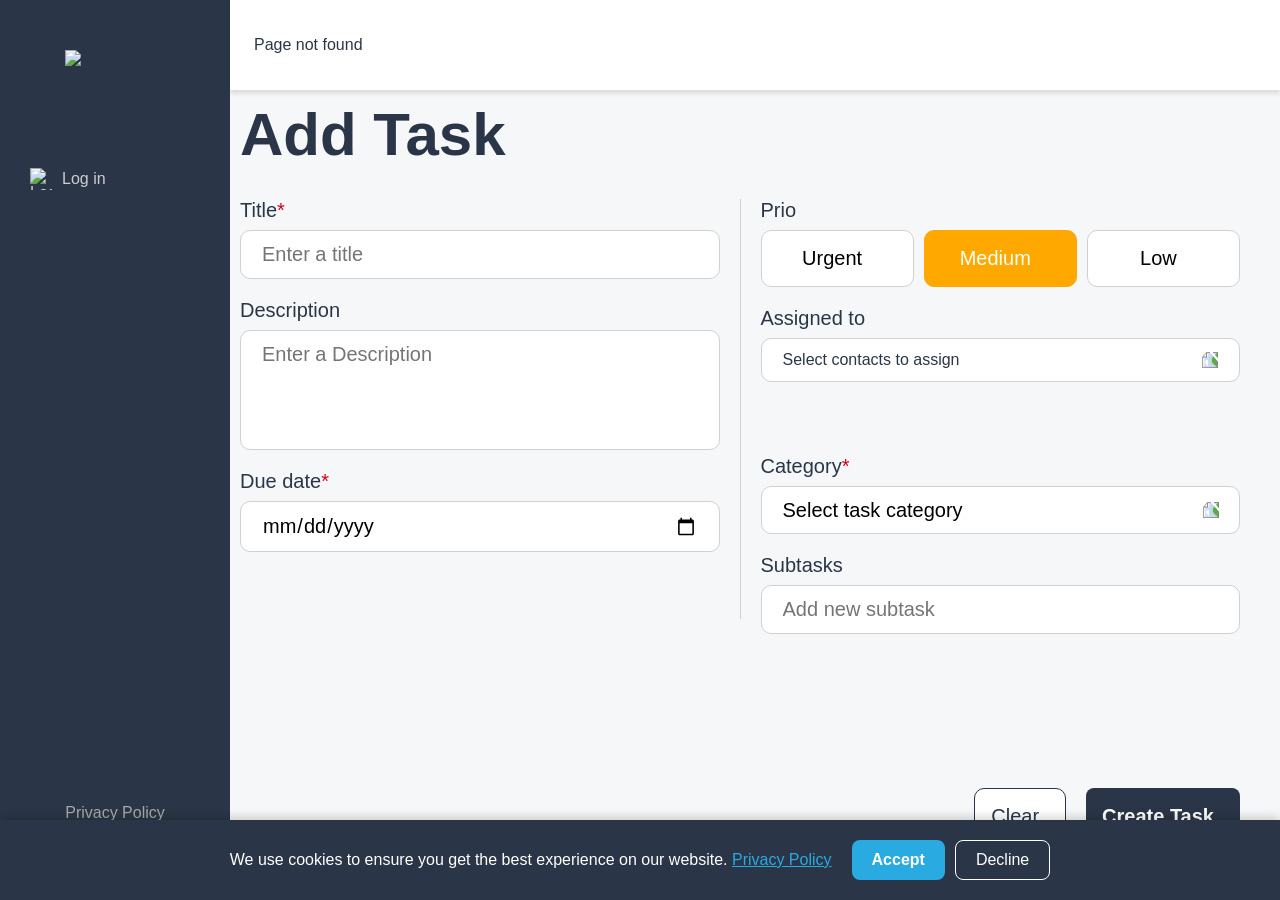
==== commit 3020de9f: "refactor: consolidate sidebar structure and remove external template references" ====
--- a/add-task.html
+++ b/add-task.html
@@ -49,7 +49,43 @@
     
     <div class="wrapper">
         <!-- Sidebar -->
-        <nav class="sidebar" w3-include-html="assets/templates/sidebar.html"></nav>
+        <nav class="sidebar">
+            <div class="sidebar-top">
+                <img src="assets/img/join_logo_menu.png" alt="Join Logo" class="sidebar-logo">
+            </div>
+
+            <div class="sidebar-menu d-none" id="sidebar-nav">
+                <a href="summary.html" class="menu-link">
+                    <img src="assets/img/summary-icon.svg" alt="Summary">
+                    <span>Summary</span>
+                </a>
+                <a href="add-task.html" class="menu-link">
+                    <img src="assets/img/add-task-icon.svg" alt="Add Task">
+                    <span>Add Task</span>
+                </a>
+                <a href="board.html" class="menu-link">
+                    <img src="assets/img/board-icon.svg" alt="Board">
+                    <span>Board</span>
+                </a>
+                <a href="contacts.html" class="menu-link">
+                    <img src="assets/img/contacts-icon.svg" alt="Contacts">
+                    <span>Contacts</span>
+                </a>
+            </div>
+
+            <!-- Guest / Not Logged In Menu -->
+            <div class="sidebar-menu d-none" id="sidebar-guest">
+                <a href="index.html" class="menu-link">
+                    <img src="assets/img/login.png" alt="Log in">
+                    <span>Log in</span>
+                </a>
+            </div>
+
+            <div class="sidebar-bottom">
+                <a href="privacy-policy.html" class="legal-link">Privacy Policy</a>
+                <a href="legal-notice.html" class="legal-link">Legal notice</a>
+            </div>
+        </nav>
 
         <!-- Main Content Area -->
         <div class="main-area">
--- a/css/summary.css
+++ b/css/summary.css
@@ -33,6 +33,15 @@
     gap: 15px;
     justify-content: flex-start;
     flex: 1;
+    padding-top: 50px;
+}
+
+#sidebar-guest {
+    display: flex;
+    flex-direction: column;
+    align-items: center;
+    gap: 15px;
+    width: 100%;
     padding-top: 50px;
 }
 
@@ -68,6 +77,7 @@
     flex-direction: column;
     align-items: center;
     gap: 10px;
+    margin-top: auto;
 }
 
 .legal-link {
@@ -92,7 +102,7 @@
     flex-direction: column;
     gap: 16px;
     z-index: 999;
-    box-shadow: 0px 0px 4px rgba(0,0,0,0.1);
+    box-shadow: 0px 0px 4px rgba(0, 0, 0, 0.1);
 }
 
 .profile-dropdown a {
@@ -341,7 +351,7 @@
     display: flex;
     justify-content: center;
     align-items: center;
-    animation: fadeOutUp 1s ease-in-out 2s forwards; 
+    animation: fadeOutUp 1s ease-in-out 2s forwards;
 }
 
 .mobile-greeting-overlay .greeting-content {
@@ -352,18 +362,26 @@
 }
 
 @keyframes fadeOutUp {
-    0% { opacity: 1; transform: translateY(0); }
-    100% { opacity: 0; transform: translateY(-100%); visibility: hidden; }
+    0% {
+        opacity: 1;
+        transform: translateY(0);
+    }
+
+    100% {
+        opacity: 0;
+        transform: translateY(-100%);
+        visibility: hidden;
+    }
 }
 
 /* --- RESPONSIVE (Laptop / Small Desktop 1000px - 1400px) --- */
 @media (max-width: 1400px) {
     .dashboard-header h1 {
-        font-size: 48px; 
+        font-size: 48px;
     }
 
     .greeting-name {
-        font-size: 48px; 
+        font-size: 48px;
     }
 
     .greeting-text {
@@ -375,11 +393,11 @@
     }
 
     .metric-card {
-        padding: 10px; 
+        padding: 10px;
     }
 
     .dashboard-content {
-        gap: 30px; 
+        gap: 30px;
     }
 }
 
@@ -401,8 +419,8 @@
 @media (max-width: 1000px) {
     .wrapper {
         flex-direction: column;
-        height: auto; 
-        overflow: visible; 
+        height: auto;
+        overflow: visible;
     }
 
     /* Sidebar moves to bottom */
@@ -418,8 +436,34 @@
         z-index: 100;
     }
 
-    .sidebar-top, .sidebar-bottom {
-        display: none; 
+    .sidebar-top,
+    .sidebar-bottom {
+        display: none;
+    }
+
+
+    .sidebar.guest-mode {
+        justify-content: space-evenly;
+        padding: 0 5px;
+    }
+
+    .sidebar.guest-mode .sidebar-bottom {
+        display: flex !important;
+        flex-direction: row;
+        gap: 8px;
+        align-items: center;
+        margin-top: 0;
+    }
+
+
+    .sidebar.guest-mode .sidebar-bottom .legal-link {
+        color: #CDCDCD;
+        font-size: 13px;
+        border: 1px solid #CDCDCD;
+        padding: 6px 10px;
+        border-radius: 18px;
+        white-space: nowrap;
+        text-align: center;
     }
 
     .sidebar-menu {
@@ -428,6 +472,20 @@
         width: 100%;
         justify-content: space-around;
         align-items: center;
+    }
+
+    #sidebar-guest {
+        flex-direction: row;
+        padding-top: 0;
+        width: auto;
+        justify-content: center;
+        align-items: center;
+    }
+
+
+    #sidebar-guest .menu-link {
+        color: var(--secondary-color) !important;
+        font-weight: bold;
     }
 
     .menu-link {
@@ -439,9 +497,9 @@
         border-radius: 16px;
     }
 
-    /* Main Area adjustments */
+
     .main-area {
-        margin-bottom: 0; 
+        margin-bottom: 0;
         width: 100%;
         height: auto;
         overflow: visible;
@@ -449,7 +507,7 @@
 
     .header {
         padding: 0 20px;
-        justify-content: flex-end; 
+        justify-content: flex-end;
     }
 
     .help-icon {
@@ -457,7 +515,7 @@
     }
 
     .header-title {
-        display: none; 
+        display: none;
     }
 
     /* Content Layout */
@@ -474,20 +532,19 @@
         margin-bottom: 30px;
     }
 
-    /* Horizontal Blue Line under Subtitle */
     .header-divider {
         display: block;
         width: 90px;
         height: 3px;
         background-color: var(--secondary-color);
-        order: 3; 
+        order: 3;
         margin-top: 5px;
     }
 
     .dashboard-content {
         flex-direction: column;
         gap: 30px;
-        align-items: initial; 
+        align-items: initial;
     }
 
     .metrics-container {
@@ -495,17 +552,16 @@
     }
 
     .greeting-container {
-        display: none; 
-    }
-
-    /* Metrics Grid */
+        display: none;
+    }
+
     .metrics-row.row-3-cols {
-        flex-direction: row; 
+        flex-direction: row;
         gap: 10px;
     }
 
     .small-card {
-        height: 124px; 
+        height: 124px;
         padding: 10px;
     }
 
@@ -554,4 +610,4 @@
     .urgent-deadline-label {
         font-size: 16px;
     }
-}
+}
--- a/css/add-task.css
+++ b/css/add-task.css
@@ -624,6 +624,30 @@
     border-radius: 4px;
 }
 
+/* --- CUSTOM SCROLLBAR FOR DROPDOWN --- */
+.dropdown-options::-webkit-scrollbar {
+    width: 6px;
+}
+
+.dropdown-options::-webkit-scrollbar-track {
+    background: transparent;
+}
+
+.dropdown-options::-webkit-scrollbar-thumb {
+    background-color: #A8A8A8;
+    border-radius: 10px;
+}
+
+.dropdown-options::-webkit-scrollbar-thumb:hover {
+    background-color: var(--primary-color);
+}
+
+/* Firefox */
+.dropdown-options {
+    scrollbar-width: thin;
+    scrollbar-color: #A8A8A8 transparent;
+}
+
 /* --- MOBILE OPTIMIZATION (Small Screens) --- */
 @media (max-width: 380px) {
     .prio-buttons {
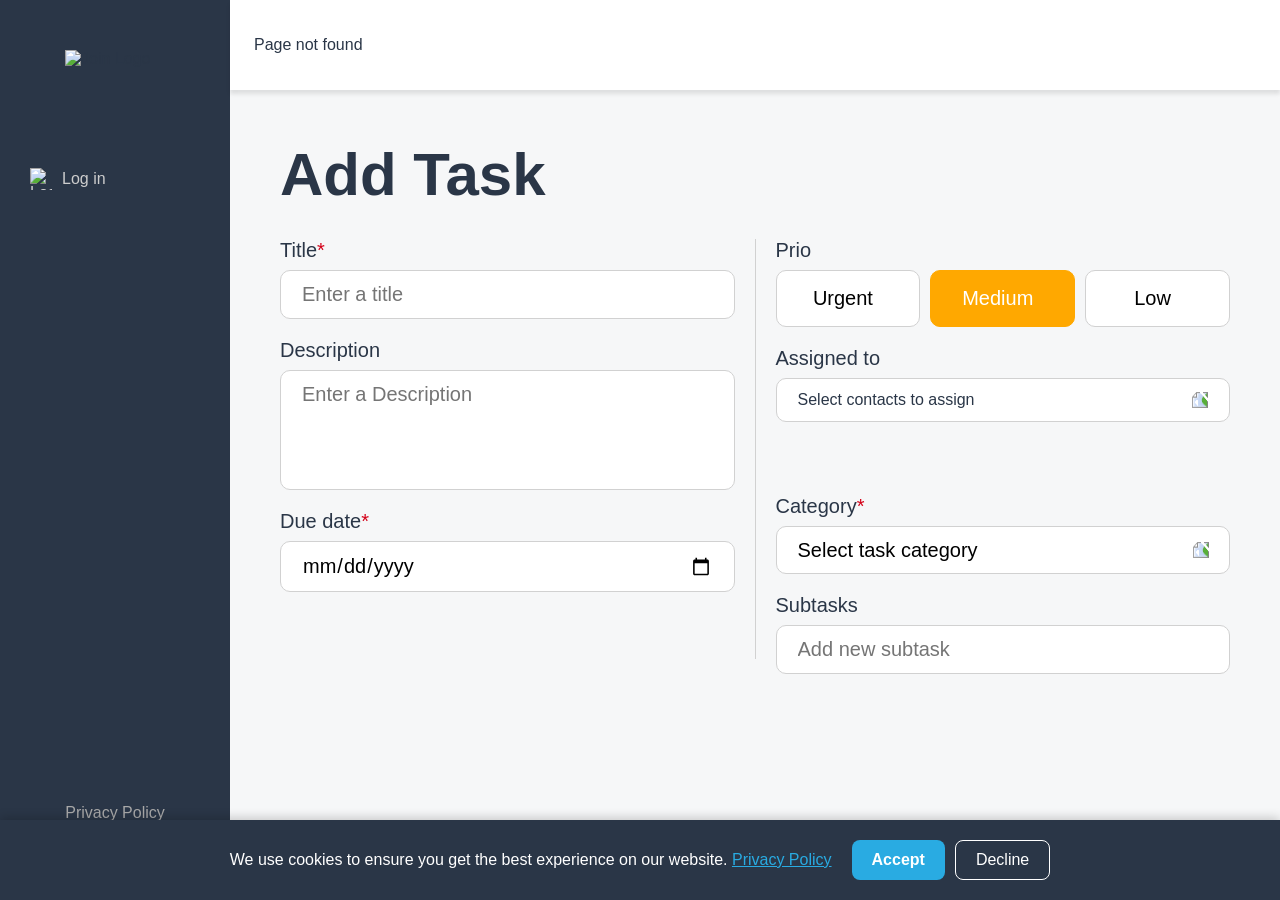
==== commit 45002b7f: "refactor: add validation and subtask management functionality; include new scripts for task form and" ====
--- a/add-task.html
+++ b/add-task.html
@@ -193,6 +193,8 @@
     <script src="js/dummy-data.js"></script>
     <script src="js/script.js"></script>
     <script src="js/templates.js"></script>
+    <script src="js/add-task-subtasks.js"></script>
+    <script src="js/add-task-form.js"></script>
     <script src="js/add-task.js"></script>
 </body>
 </html>
--- a/css/style.css
+++ b/css/style.css
@@ -1,3 +1,4 @@
+/* Fonts */
 @font-face {
     font-family: 'Inter';
     src: url('../assets/fonts/Inter-VariableFont_opsz,wght.ttf') format('truetype');
@@ -6,7 +7,7 @@
     font-display: swap;
 }
 
-/* --- GLOBALE VARIABLEN --- */
+/* Global Variables */
 :root {
     --primary-color: #2A3647;
     --secondary-color: #29ABE2;
@@ -14,7 +15,7 @@
     --white: #FFFFFF;
 }
 
-/* --- RESET & BASIC SETUP --- */
+/* Reset & Basic Setup */
 * {
     box-sizing: border-box;
     margin: 0;
@@ -40,14 +41,13 @@
     outline: none;
 }
 
-/* Buttons */
 button,
 a {
     cursor: pointer;
     text-decoration: none;
 }
 
-/* --- GLOBALE BUTTON-KLASSEN --- */
+/* Global Button Classes */
 .btn-primary {
     background-color: var(--primary-color);
     color: var(--white);
@@ -67,12 +67,12 @@
     cursor: not-allowed;
 }
 
-/* --- UTILITIES --- */
+/* Utilities */
 .d-none {
     display: none !important;
 }
 
-/* --- HEADER (Global) --- */
+/* Global Header */
 .header {
     height: 90px;
     background-color: var(--white);
@@ -128,7 +128,7 @@
     border-color: var(--secondary-color);
 }
 
-/* --- HEADER PROFILE --- */
+/* Header Profile */
 .profile-icon {
     width: 50px;
     height: 50px;
@@ -173,7 +173,7 @@
     z-index: 1000;
 }
 
-/* --- MOBILE LOGO (Global) --- */
+/* Mobile Logo */
 .mobile-logo {
     position: absolute;
     top: 20px;
@@ -190,18 +190,18 @@
     }
 }
 
-/* --- SCROLL LOCK --- */
+/* Scroll Lock */
 .no-scroll {
     overflow: hidden;
 }
 
-/* --- GLOBAL CONTENT LIMIT --- */
+/* Global Content Limit */
 .content {
     max-width: 1440px;
     width: 100%;
 }
 
-/* --- DRAG & DROP HIGHLIGHTING --- */
+/* Drag & Drop Highlighting */
 .drag-area-highlight {
     background-color: rgba(0, 0, 0, 0.05);
     border-radius: 24px;
@@ -211,34 +211,28 @@
     pointer-events: none; 
 }
 
-/* --- HIDE MOBILE MOVE MENU ON DESKTOP --- */
+/* Hide Mobile Move Menu on Desktop */
 @media (hover: hover) {
     .move-menu-wrapper {
         display: none !important;
     }
 }
 
-/* --- HIDE GLOBAL SCROLLBAR --- */
+/* Hide Global Scrollbar */
 html::-webkit-scrollbar,
-body::-webkit-scrollbar,
 .wrapper::-webkit-scrollbar,
-.main-area::-webkit-scrollbar,
-.content::-webkit-scrollbar,
 .legal-wrapper::-webkit-scrollbar {
     display: none;
 }
 
 html,
-body,
 .wrapper,
-.main-area,
-.content,
 .legal-wrapper {
-    -ms-overflow-style: none;  
-    scrollbar-width: none;  
-}
-
-/* --- GLOBAL LOADER --- */
+    -ms-overflow-style: none;
+    scrollbar-width: none;
+}
+
+/* Global Loader */
 .loader-overlay {
     position: fixed;
     top: 0;
--- a/css/summary.css
+++ b/css/summary.css
@@ -1,4 +1,4 @@
-/* --- LAYOUT CONTAINER --- */
+/* Layout */
 .wrapper {
     display: flex;
     height: 100vh;
@@ -6,7 +6,7 @@
     overflow: hidden;
 }
 
-/* --- SIDEBAR --- */
+/* Sidebar */
 .sidebar {
     width: 230px;
     background-color: var(--primary-color);
@@ -56,7 +56,6 @@
     gap: 10px;
     transition: all 100ms ease-in-out;
     cursor: pointer;
-
 }
 
 .menu-link img {
@@ -90,7 +89,7 @@
     color: var(--secondary-color);
 }
 
-/* --- PROFILE DROPDOWN --- */
+/* Profile Dropdown */
 .profile-dropdown {
     position: absolute;
     top: 60px;
@@ -116,7 +115,7 @@
     color: var(--secondary-color);
 }
 
-/* --- MAIN AREA & CONTENT --- */
+/* Main Area & Content */
 .main-area {
     flex: 1;
     display: flex;
@@ -166,7 +165,7 @@
     gap: 60px;
 }
 
-/* --- METRICS CARDS --- */
+/* Metrics Cards */
 .metrics-container {
     display: flex;
     flex-direction: column;
@@ -230,7 +229,7 @@
     gap: 40px;
 }
 
-/* --- URGENT CARD DETAILS --- */
+/* Urgent Card Details */
 .urgent-left {
     display: flex;
     align-items: center;
@@ -258,7 +257,7 @@
     font-size: 16px;
 }
 
-/* --- CARD ICONS  --- */
+/* Card Icons */
 .card-icon {
     width: 70px;
     height: 70px;
@@ -283,7 +282,7 @@
     background-color: #FF3D00;
 }
 
-/* --- GREETING --- */
+/* Greeting */
 .greeting-container {
     flex: 1;
     display: flex;
@@ -303,7 +302,7 @@
     color: var(--secondary-color);
 }
 
-/* --- HOVER EFFECTS --- */
+/* Hover Effects */
 .metric-card:hover {
     background-color: var(--primary-color);
     transform: translateY(-5px);
@@ -326,7 +325,7 @@
     background-color: var(--white);
 }
 
-/* --- ICON SWAP ON HOVER --- */
+/* Icon Swap on Hover */
 .icon-hover {
     opacity: 0;
 }
@@ -339,7 +338,7 @@
     opacity: 1;
 }
 
-/* --- MOBILE ELEMENTS (Hidden on Desktop) --- */
+/* Mobile Elements */
 .mobile-greeting-overlay {
     position: fixed;
     top: 0;
@@ -374,7 +373,7 @@
     }
 }
 
-/* --- RESPONSIVE (Laptop / Small Desktop 1000px - 1400px) --- */
+/* Responsive (1000px - 1400px) */
 @media (max-width: 1400px) {
     .dashboard-header h1 {
         font-size: 48px;
@@ -401,7 +400,7 @@
     }
 }
 
-/* --- RESPONSIVE (Tablet Portrait 1000px - 1150px) --- */
+/* Responsive (1000px - 1150px) */
 @media (max-width: 1150px) {
     .dashboard-content {
         flex-direction: column;
@@ -415,7 +414,7 @@
     }
 }
 
-/* --- RESPONSIVE DESIGN (Mobile < 1000px) --- */
+/* Responsive (< 1000px) */
 @media (max-width: 1000px) {
     .wrapper {
         flex-direction: column;
@@ -441,7 +440,6 @@
         display: none;
     }
 
-
     .sidebar.guest-mode {
         justify-content: space-evenly;
         padding: 0 5px;
@@ -454,7 +452,6 @@
         align-items: center;
         margin-top: 0;
     }
-
 
     .sidebar.guest-mode .sidebar-bottom .legal-link {
         color: #CDCDCD;
@@ -482,7 +479,6 @@
         align-items: center;
     }
 
-
     #sidebar-guest .menu-link {
         color: var(--secondary-color) !important;
         font-weight: bold;
@@ -492,11 +488,10 @@
         flex-direction: column;
         padding: 8px 5px;
         gap: 5px;
-        font-size: 14px;
+        font-size: 16px;
         width: auto;
         border-radius: 16px;
     }
-
 
     .main-area {
         margin-bottom: 0;
@@ -560,6 +555,15 @@
         gap: 10px;
     }
 
+    .wide-card {
+        justify-content: space-evenly;
+    }
+
+    .urgent-right {
+        align-items: center;
+        text-align: center;
+    }
+
     .small-card {
         height: 124px;
         padding: 10px;
@@ -579,7 +583,7 @@
     }
 }
 
-/* --- RESPONSIVE (Small Mobile < 400px) --- */
+/* Responsive (< 400px) */
 @media (max-width: 400px) {
     .wide-card {
         padding: 0 15px;
@@ -610,4 +614,14 @@
     .urgent-deadline-label {
         font-size: 16px;
     }
+}
+
+@media (max-width: 360px) {
+    .menu-link span {
+        display: none;
+    }
+
+    .menu-link {
+        padding: 8px 12px;
+    }
 }
--- a/css/add-task.css
+++ b/css/add-task.css
@@ -1,4 +1,4 @@
-/* --- FORM LAYOUT --- */
+/* Form Layout */
 .form-layout {
     display: flex;
     gap: 50px;
@@ -20,7 +20,7 @@
     height: 420px;
 }
 
-/* --- INPUT GROUPS --- */
+/* Input Groups */
 .input-group {
     display: flex;
     flex-direction: column;
@@ -69,7 +69,7 @@
     bottom: -24px;
 }
 
-/* --- CUSTOM SELECT ARROW --- */
+/* Custom Select Arrow */
 select {
     appearance: none;
     -webkit-appearance: none;
@@ -104,7 +104,7 @@
     height: 120px;
 }
 
-/* --- PRIO BUTTONS --- */
+/* Priority Buttons */
 .prio-buttons {
     display: flex;
     gap: 10px;
@@ -147,12 +147,11 @@
     border-color: #7AE229;
 }
 
-
 .prio-btn.active img {
     filter: brightness(0) invert(1);
 }
 
-/* --- SUBTASKS --- */
+/* Subtasks */
 .subtask-input-wrapper {
     position: relative;
     display: flex;
@@ -210,12 +209,12 @@
     margin: 0 5px;
 }
 
-/* --- FOCUS STATE LOGIC --- */
+/* Focus State Logic */
 .subtask-input-wrapper:focus-within .subtask-icons {
     display: flex;
 }
 
-/* --- SUBTASK LIST --- */
+/* Subtask List */
 .subtask-list {
     list-style: none;
     margin-top: 10px;
@@ -277,7 +276,6 @@
     background-color: #D1D1D1;
 }
 
-
 .subtask-item.editing {
     background-color: white;
     border-bottom: 1px solid #29ABE2;
@@ -311,7 +309,7 @@
     gap: 4px;
 }
 
-/* --- FOOTER & BUTTONS --- */
+/* Footer & Buttons */
 .form-footer {
     display: flex;
     justify-content: space-between;
@@ -361,7 +359,7 @@
     padding: 16px;
 }
 
-/* --- TASK ADDED CONFIRMATION --- */
+/* Task Added Confirmation */
 .task-added-msg {
     position: fixed;
     bottom: 50%;
@@ -386,7 +384,6 @@
 }
 
 @keyframes slideInAndOut {
-
     0%,
     100% {
         opacity: 0;
@@ -400,18 +397,14 @@
     }
 }
 
-/* --- RESPONSIVE (Laptop 1000px - 1400px) --- */
+/* Responsive (1000px - 1400px) */
 @media (max-width: 1400px) {
     .form-layout {
         gap: 20px; 
     }
-
-    .content {
-        padding: 10px; 
-    }
-}
-
-/* --- RESPONSIVE --- */
+}
+
+/* Responsive (< 1000px) */
 @media (max-width: 1000px) {
     .form-layout {
         flex-direction: column;
@@ -477,7 +470,7 @@
     }
 }
 
-/* --- RESET FÜR MODAL (Board) --- */
+/* Modal Reset (Board) */
 @media (min-width: 1001px) {
     .task-detail-modal .form-footer {
         position: static;
@@ -519,7 +512,7 @@
     padding-bottom: 0;
 }
 
-/* --- CONTACTS DROPDOWN --- */
+/* Contacts Dropdown */
 .dropdown-container {
     position: relative;
     cursor: pointer;
@@ -624,7 +617,7 @@
     border-radius: 4px;
 }
 
-/* --- CUSTOM SCROLLBAR FOR DROPDOWN --- */
+/* Custom Scrollbar for Dropdown */
 .dropdown-options::-webkit-scrollbar {
     width: 6px;
 }
@@ -648,7 +641,7 @@
     scrollbar-color: #A8A8A8 transparent;
 }
 
-/* --- MOBILE OPTIMIZATION (Small Screens) --- */
+/* Mobile Optimization (< 380px) */
 @media (max-width: 380px) {
     .prio-buttons {
         gap: 5px;
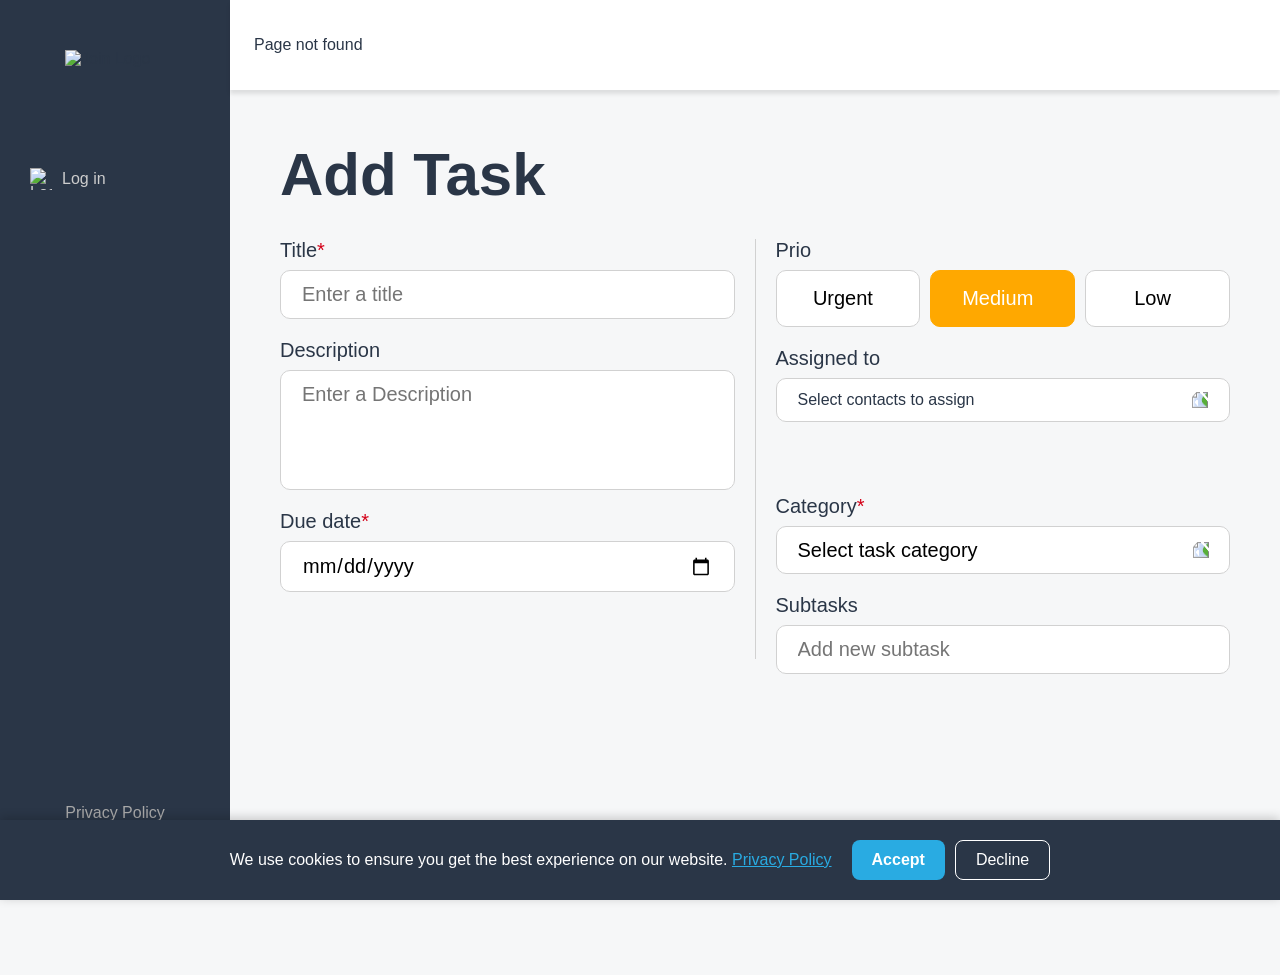
==== commit d517e527: "Add landing page with state management and daily request counter - Implement landing page structure " ====
--- a/add-task.html
+++ b/add-task.html
@@ -75,7 +75,7 @@
 
             <!-- Guest / Not Logged In Menu -->
             <div class="sidebar-menu d-none" id="sidebar-guest">
-                <a href="index.html" class="menu-link">
+                <a href="login.html" class="menu-link">
                     <img src="assets/img/login.png" alt="Log in">
                     <span>Log in</span>
                 </a>
@@ -192,6 +192,7 @@
 
     <script src="js/dummy-data.js"></script>
     <script src="js/script.js"></script>
+    <script src="js/script-ui.js"></script>
     <script src="js/templates.js"></script>
     <script src="js/add-task-subtasks.js"></script>
     <script src="js/add-task-form.js"></script>
--- a/css/style.css
+++ b/css/style.css
@@ -219,13 +219,11 @@
 }
 
 /* Hide Global Scrollbar */
-html::-webkit-scrollbar,
 .wrapper::-webkit-scrollbar,
 .legal-wrapper::-webkit-scrollbar {
     display: none;
 }
 
-html,
 .wrapper,
 .legal-wrapper {
     -ms-overflow-style: none;
--- a/css/summary.css
+++ b/css/summary.css
@@ -1,9 +1,9 @@
 /* Layout */
 .wrapper {
     display: flex;
-    height: 100vh;
+    min-height: 100vh;
+    height: auto;
     width: 100%;
-    overflow: hidden;
 }
 
 /* Sidebar */
@@ -14,6 +14,10 @@
     flex-direction: column;
     padding: 50px 0;
     flex-shrink: 0;
+    position: sticky;
+    top: 0;
+    height: 100vh;
+    align-self: flex-start;
 }
 
 .sidebar-top {
@@ -127,7 +131,7 @@
 .content {
     flex: 1;
     padding: 50px;
-    overflow-y: auto;
+    overflow-y: visible;
     min-width: 0;
 }
 
@@ -430,9 +434,11 @@
         flex-direction: row;
         justify-content: center;
         position: fixed;
+        top: unset;
         bottom: 0;
         left: 0;
         z-index: 100;
+        align-self: unset;
     }
 
     .sidebar-top,
@@ -617,11 +623,13 @@
 }
 
 @media (max-width: 360px) {
-    .menu-link span {
-        display: none;
-    }
-
     .menu-link {
-        padding: 8px 12px;
+        padding: 4px 2px;
+        gap: 2px;
+    }
+
+    .sidebar-menu {
+        justify-content: space-evenly;
+        gap: 0;
     }
 }
